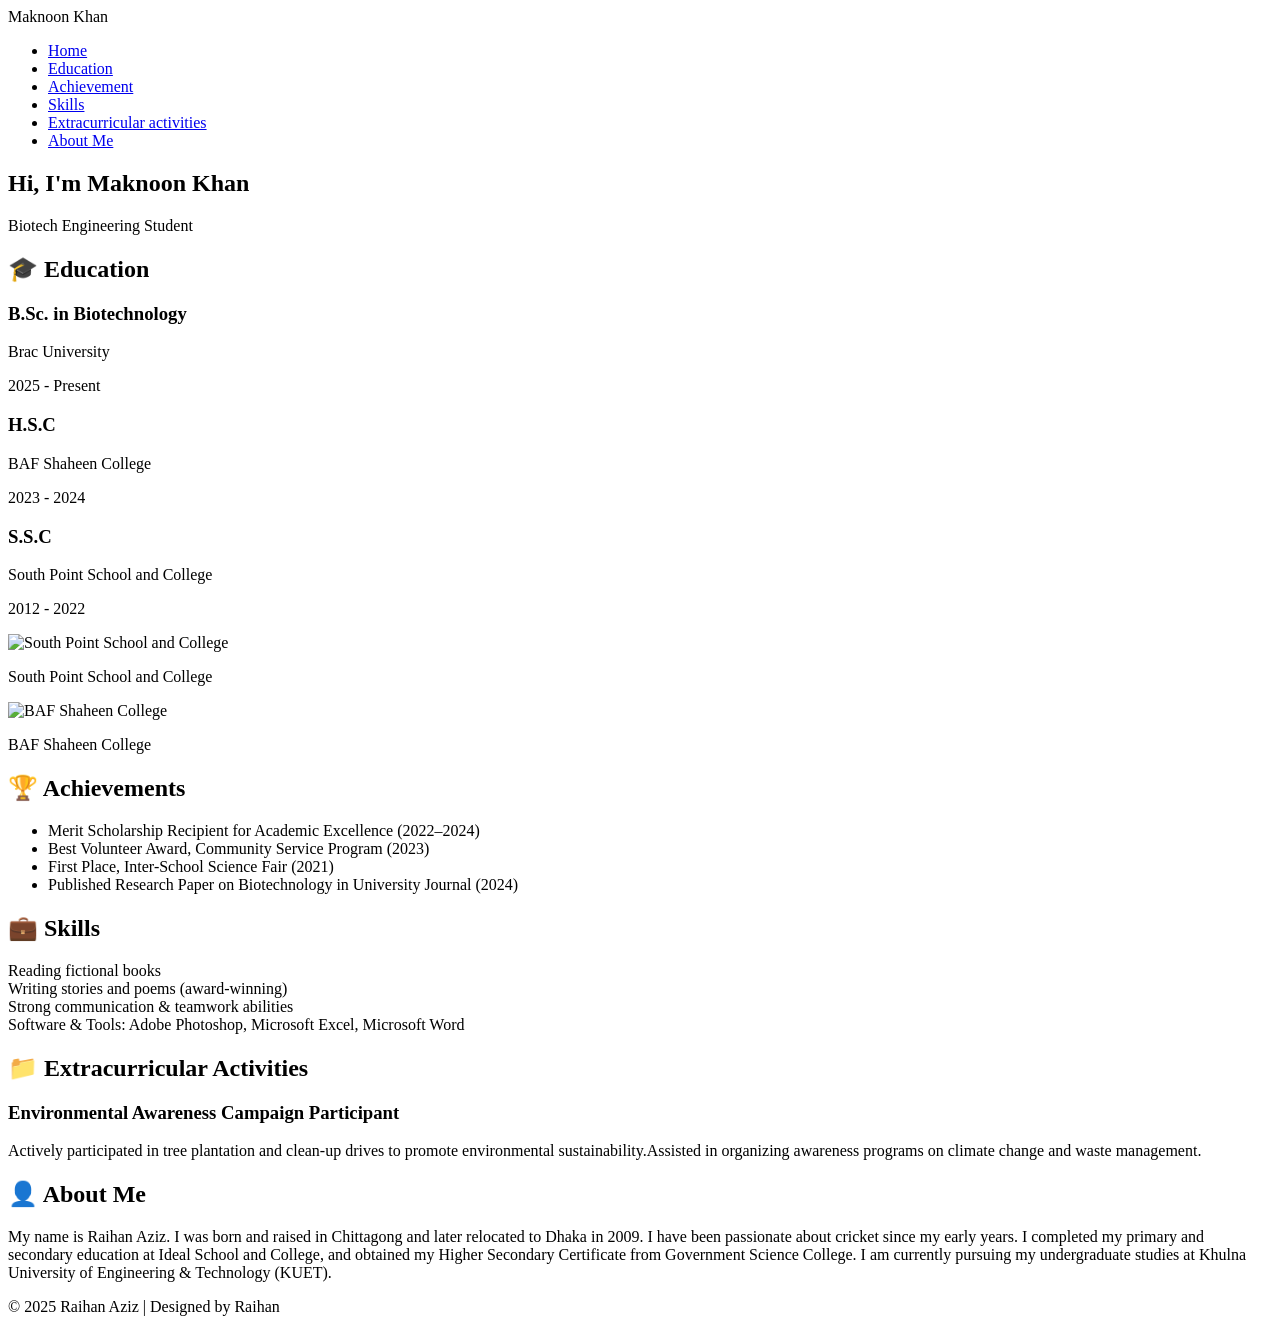
==== raihan.html @ 6c136e65 "Add files via upload" ====
<html lang="en">
<head>
  <meta charset="UTF-8" />
  <meta name="viewport" content="width=device-width, initial-scale=1.0" />
  <title>Maknoon Khan - Portfolio</title>
  <link rel="stylesheet" href="style200.css" />
</head>
<body>
  <nav>
    <div class="logo">Maknoon Khan</div>
    <ul class="nav-links">
      <li><a href="#home">Home</a></li>
      <li><a href="#education">Education</a></li>
      <li><a href="#achievement">Achievement</a></li>
      <li><a href="#skills">Skills</a></li>
      <li><a href="#extracurricular activities">Extracurricular activities</a></li>
      <li><a href="#about">About Me</a></li>
    </ul>
  </nav>

  <section id="home" class="hero">

    <h1>Hi, I'm <span>Maknoon Khan</span></h1>
    <p>Biotech Engineering Student</p>
  </section>

  <section id="education" class="section">
    <h2>🎓 Education</h2>
    <div class="cards">
      <div class="card">
        <h3>B.Sc. in Biotechnology</h3>
        <p>Brac University</p>
        <p>2025 - Present</p>
      </div>
      <div class="card">
        <h3>H.S.C</h3>
        <p>BAF Shaheen College</p>
        <p>2023 - 2024</p>
      </div>
    </div>
    <div class="card">
        <h3>S.S.C</h3>
        <p>South Point School and College</p>
        <p> 2012 - 2022</p>
      </div>
    </div>
    <div class="edu-pics">
      <div class="pic-card">
        <img src="C:/Users/USER/Downloads/observerbd.com_1578768567.jpg" alt="South Point School and College" />
        <p>South Point School and College</p>
      </div>
    </div>
    <div class="pic-card">
      <img src="C:/Users/USER/Downloads/shaheen3.jpg" alt="BAF Shaheen College" />
      <p>BAF Shaheen College</p>
    </div>
  </section>

  <section id="achievement" class="section">
    <h2>🏆 Achievements</h2>
    <ul>
      <li>Merit Scholarship Recipient for Academic Excellence (2022–2024)</li>
      <li>Best Volunteer Award, Community Service Program (2023)</li>
      <li>First Place, Inter-School Science Fair (2021)</li>
      <li>Published Research Paper on Biotechnology in University Journal (2024)</li>
    </ul>
  </section>

  <section id="skills" class="section">
    <h2>💼 Skills</h2>
    <div class="skills-grid">
      <div class="skill">Reading fictional books</div>
      <div class="skill">Writing stories and poems (award-winning)
</div>
      <div class="skill">Strong communication & teamwork abilities</div>
      <div class="skill">Software & Tools: Adobe Photoshop, Microsoft Excel, Microsoft Word
</div>
    </div>
  </section>

  <section id="Extracurricular Activities" class="section">
    <h2>📁 Extracurricular Activities</h2>
    <div class="cards">
      <div class="card">
        <h3>Environmental Awareness Campaign Participant</h3>
        <p>Actively participated in tree plantation and clean-up drives to promote environmental sustainability.Assisted in organizing awareness programs on climate change and waste management.</p>
      </div>
    </div>
  </section>

  <section id="about" class="section">
    <h2>👤 About Me</h2>
    <p>
      My name is Raihan Aziz. I was born and raised in Chittagong and later relocated to Dhaka in 2009. I have been passionate about cricket since my early years. I completed my primary and secondary education at Ideal School and College, and obtained my Higher Secondary Certificate from Government Science College. I am currently pursuing my undergraduate studies at Khulna University of Engineering & Technology (KUET).
    </p>
  </section>

  <footer>
    <p>© 2025 Raihan Aziz | Designed by Raihan</p>
  </footer>
</body>
</html>
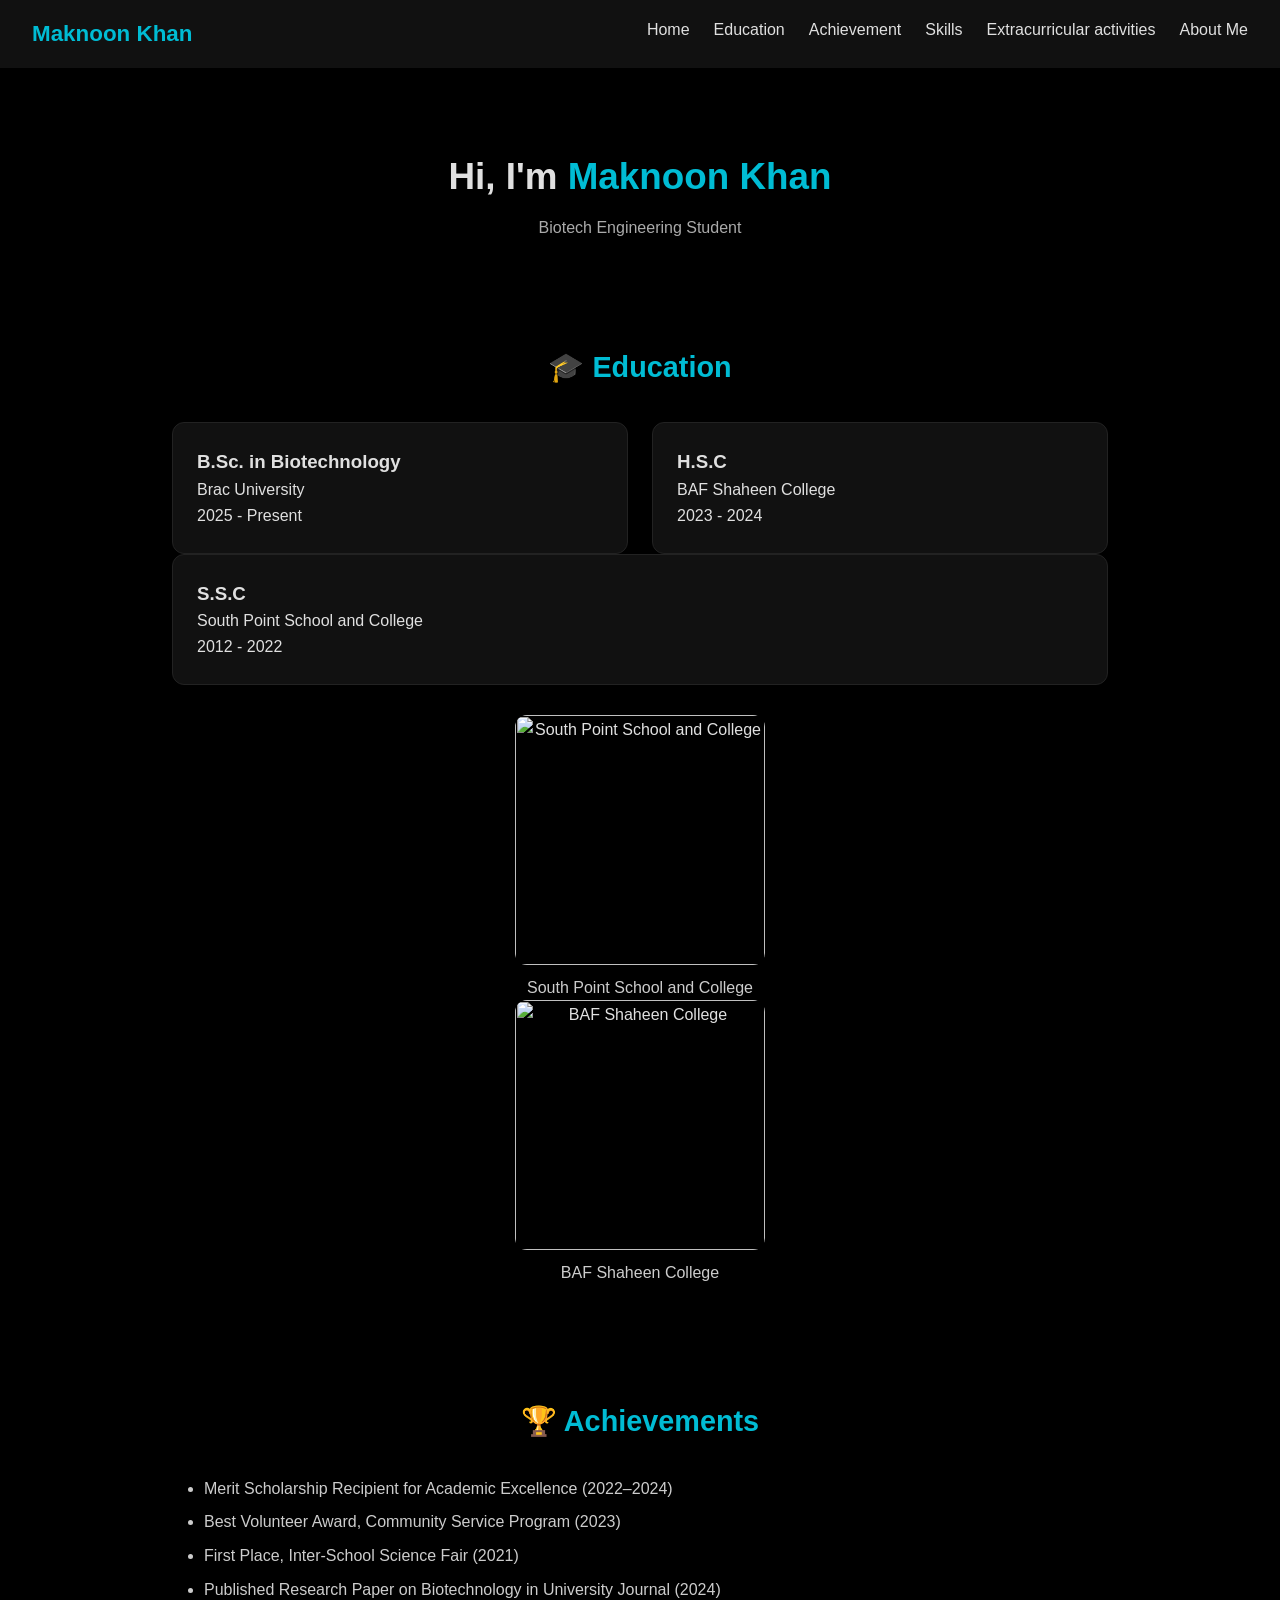
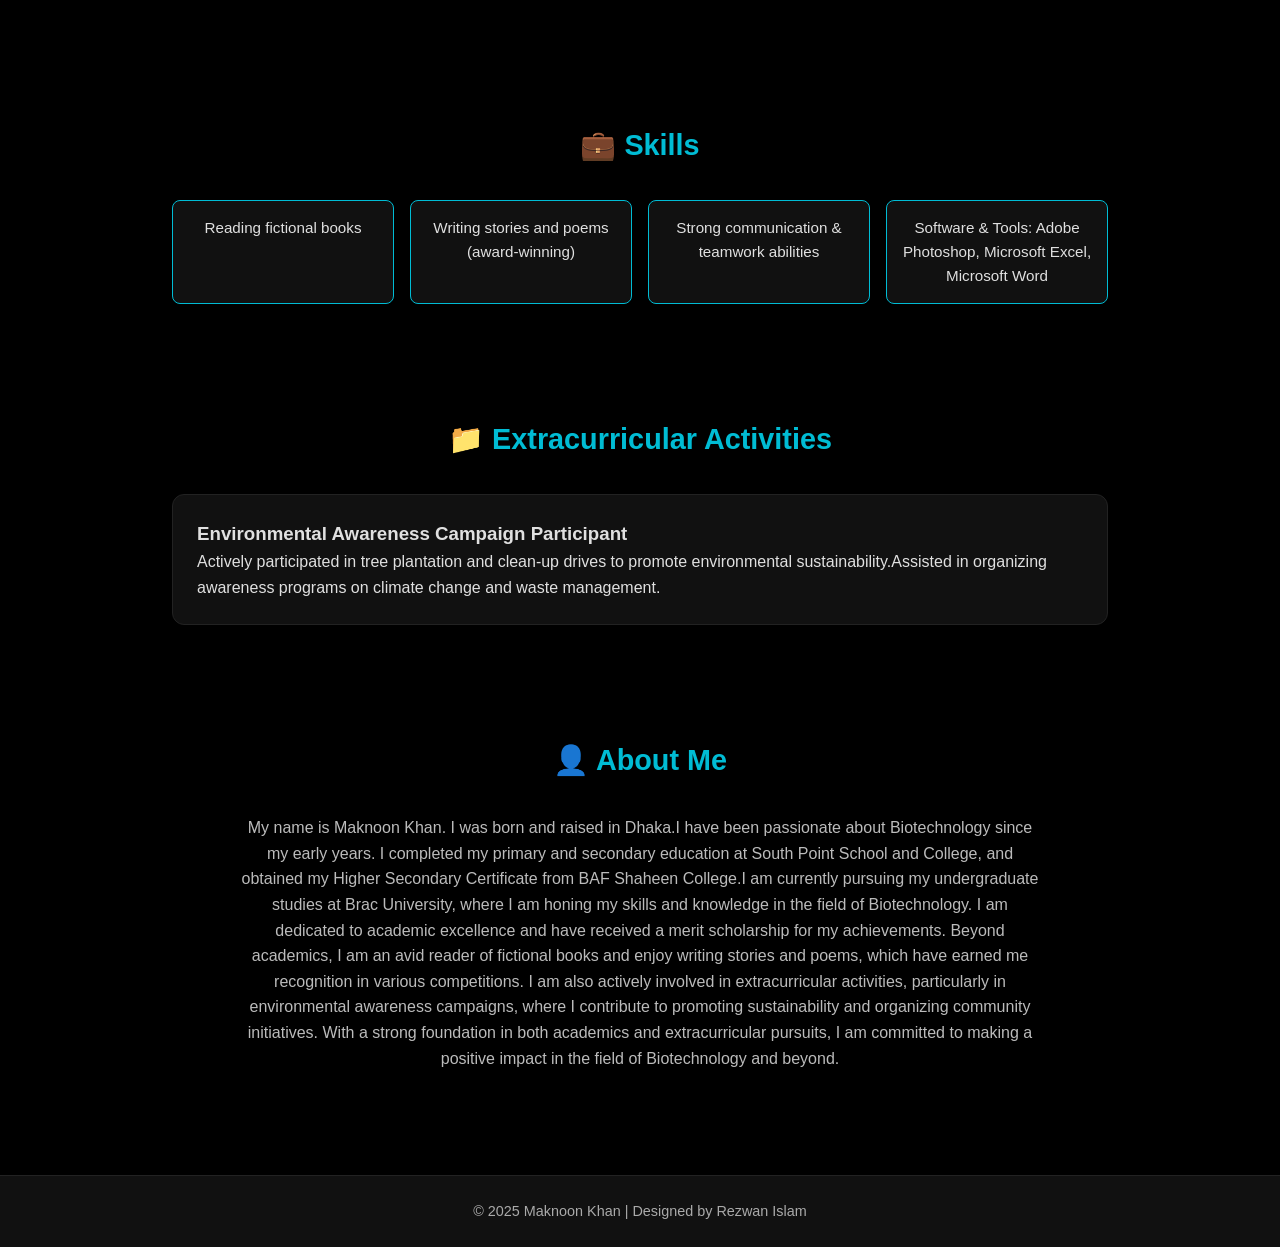
==== commit f0aeafaa: "Add files via upload" ====
--- a/raihan.html
+++ b/raihan.html
@@ -91,12 +91,12 @@
   <section id="about" class="section">
     <h2>👤 About Me</h2>
     <p>
-      My name is Raihan Aziz. I was born and raised in Chittagong and later relocated to Dhaka in 2009. I have been passionate about cricket since my early years. I completed my primary and secondary education at Ideal School and College, and obtained my Higher Secondary Certificate from Government Science College. I am currently pursuing my undergraduate studies at Khulna University of Engineering & Technology (KUET).
+      My name is Maknoon Khan. I was born and raised in Dhaka.I have been passionate about Biotechnology since my early years. I completed my primary and secondary education at South Point School and College, and obtained my Higher Secondary Certificate from BAF Shaheen College.I am currently pursuing my undergraduate studies at Brac University, where I am honing my skills and knowledge in the field of Biotechnology. I am dedicated to academic excellence and have received a merit scholarship for my achievements. Beyond academics, I am an avid reader of fictional books and enjoy writing stories and poems, which have earned me recognition in various competitions. I am also actively involved in extracurricular activities, particularly in environmental awareness campaigns, where I contribute to promoting sustainability and organizing community initiatives. With a strong foundation in both academics and extracurricular pursuits, I am committed to making a positive impact in the field of Biotechnology and beyond.
     </p>
   </section>
 
   <footer>
-    <p>© 2025 Raihan Aziz | Designed by Raihan</p>
+    <p>© 2025 Maknoon Khan | Designed by Rezwan Islam</p>
   </footer>
 </body>
 </html>
--- a/style200.css
+++ b/style200.css
@@ -0,0 +1,228 @@
+* {
+  margin: 0;
+  padding: 0;
+  box-sizing: border-box;
+  font-family: "Poppins", sans-serif;
+  scroll-behavior: smooth;
+}
+
+/* ===== Base Theme ===== */
+body {
+  background-color: #000;
+  color: #e0e0e0;
+  line-height: 1.6;
+}
+
+/* ===== Navbar ===== */
+nav {
+  background-color: #111;
+  display: flex;
+  justify-content: space-between;
+  align-items: center;
+  padding: 1rem 2rem;
+  position: sticky;
+  top: 0;
+  z-index: 100;
+  box-shadow: 0 2px 10px rgba(0, 0, 0, 0.6);
+}
+
+.logo {
+  font-size: 1.4rem;
+  font-weight: 600;
+  color: #00bcd4;
+}
+
+.nav-links {
+  list-style: none;
+  display: flex;
+  gap: 1.5rem;
+}
+
+.nav-links a {
+  color: #e0e0e0;
+  text-decoration: none;
+  font-weight: 500;
+  transition: color 0.3s ease;
+}
+
+.nav-links a:hover {
+  color: #00bcd4;
+}
+
+/* ===== Hero Section ===== */
+.hero {
+  text-align: center;
+  padding: 5rem 2rem 3rem;
+}
+
+.profile-pic {
+  width: 180px;
+  height: 180px;
+  border-radius: 50%;
+  border: 3px solid #00bcd4;
+  object-fit: cover;
+  filter: brightness(1.15) contrast(1.1);
+  transition: all 0.3s ease;
+  margin-bottom: 1rem;
+}
+
+.profile-pic:hover {
+  filter: brightness(1.25) contrast(1.2) saturate(1.1);
+  box-shadow: 0 0 25px #00bcd4;
+}
+
+.hero h1 {
+  font-size: 2.3rem;
+  margin-bottom: 0.5rem;
+}
+
+.hero span {
+  color: #00bcd4;
+}
+
+.hero p {
+  color: #aaa;
+  max-width: 700px;
+  margin: 0.5rem auto 0;
+  font-size: 1rem;
+}
+
+/* ===== Section Layout ===== */
+.section {
+  padding: 3.5rem 2rem;
+  max-width: 1000px;
+  margin: 0 auto;
+}
+
+.section h2 {
+  text-align: center;
+  color: #00bcd4;
+  margin-bottom: 2rem;
+  font-size: 1.8rem;
+}
+
+/* ===== Cards (Education, Projects) ===== */
+.cards {
+  display: grid;
+  grid-template-columns: repeat(auto-fit, minmax(260px, 1fr));
+  gap: 1.5rem;
+}
+
+.card {
+  background-color: #111;
+  border-radius: 12px;
+  padding: 1.5rem;
+  transition: all 0.3s ease;
+  border: 1px solid #222;
+}
+
+.card:hover {
+  transform: translateY(-5px);
+  box-shadow: 0 0 20px rgba(0, 188, 212, 0.4);
+  border-color: #00bcd4;
+}
+
+/* ===== Achievements ===== */
+ul {
+  list-style: disc;
+  margin-left: 2rem;
+  color: #ccc;
+}
+
+li {
+  margin-bottom: 0.5rem;
+}
+
+/* ===== Skills Section ===== */
+.skills-grid {
+  display: grid;
+  grid-template-columns: repeat(auto-fit, minmax(180px, 1fr));
+  gap: 1rem;
+  text-align: center;
+}
+
+.skill {
+  background-color: #111;
+  border: 1px solid #00bcd4;
+  padding: 0.9rem;
+  border-radius: 8px;
+  transition: all 0.3s ease;
+  font-size: 0.95rem;
+}
+
+.skill:hover {
+  background-color: #00bcd4;
+  color: #000;
+  transform: scale(1.05);
+}
+
+/* ===== About Me ===== */
+#about p {
+  text-align: center;
+  max-width: 800px;
+  margin: 0 auto;
+  color: #bbb;
+  font-size: 1rem;
+}
+
+/* ===== Footer ===== */
+footer {
+  background-color: #111;
+  text-align: center;
+  padding: 1.5rem 1rem;
+  color: #aaa;
+  margin-top: 3rem;
+  font-size: 0.9rem;
+  border-top: 1px solid #222;
+}
+
+footer a {
+  color: #00bcd4;
+  text-decoration: none;
+  margin: 0 0.3rem;
+}
+
+footer a:hover {
+  text-decoration: underline;
+}
+.edu-pics {
+  display: flex;
+  justify-content: center;
+  gap: 40px;
+  margin-top: 30px;
+}
+
+.pic-card {
+  text-align: center;
+}
+
+.pic-card img {
+  width: 250px;
+  height: auto;
+  border-radius: 12px;
+  box-shadow: 0 4px 12px rgba(0, 0, 0, 0.5);
+  transition: transform 0.3s;
+}
+
+.pic-card img:hover {
+  transform: scale(1.05);
+}
+
+.pic-card p {
+  margin-top: 10px;
+  font-size: 16px;
+  color: #ccc; /* light color for dark mode */
+}
+.activities-img {
+  width: 100%;
+  max-width: 200px; /* smaller size */
+  height: auto;
+  border-radius: 12px;
+  margin: 15px auto 0 auto; /* centers the image */
+  box-shadow: 0 4px 12px rgba(0, 0, 0, 0.5);
+  transition: transform 0.3s;
+}
+
+.activities-img:hover {
+  transform: scale(1.05);
+}
